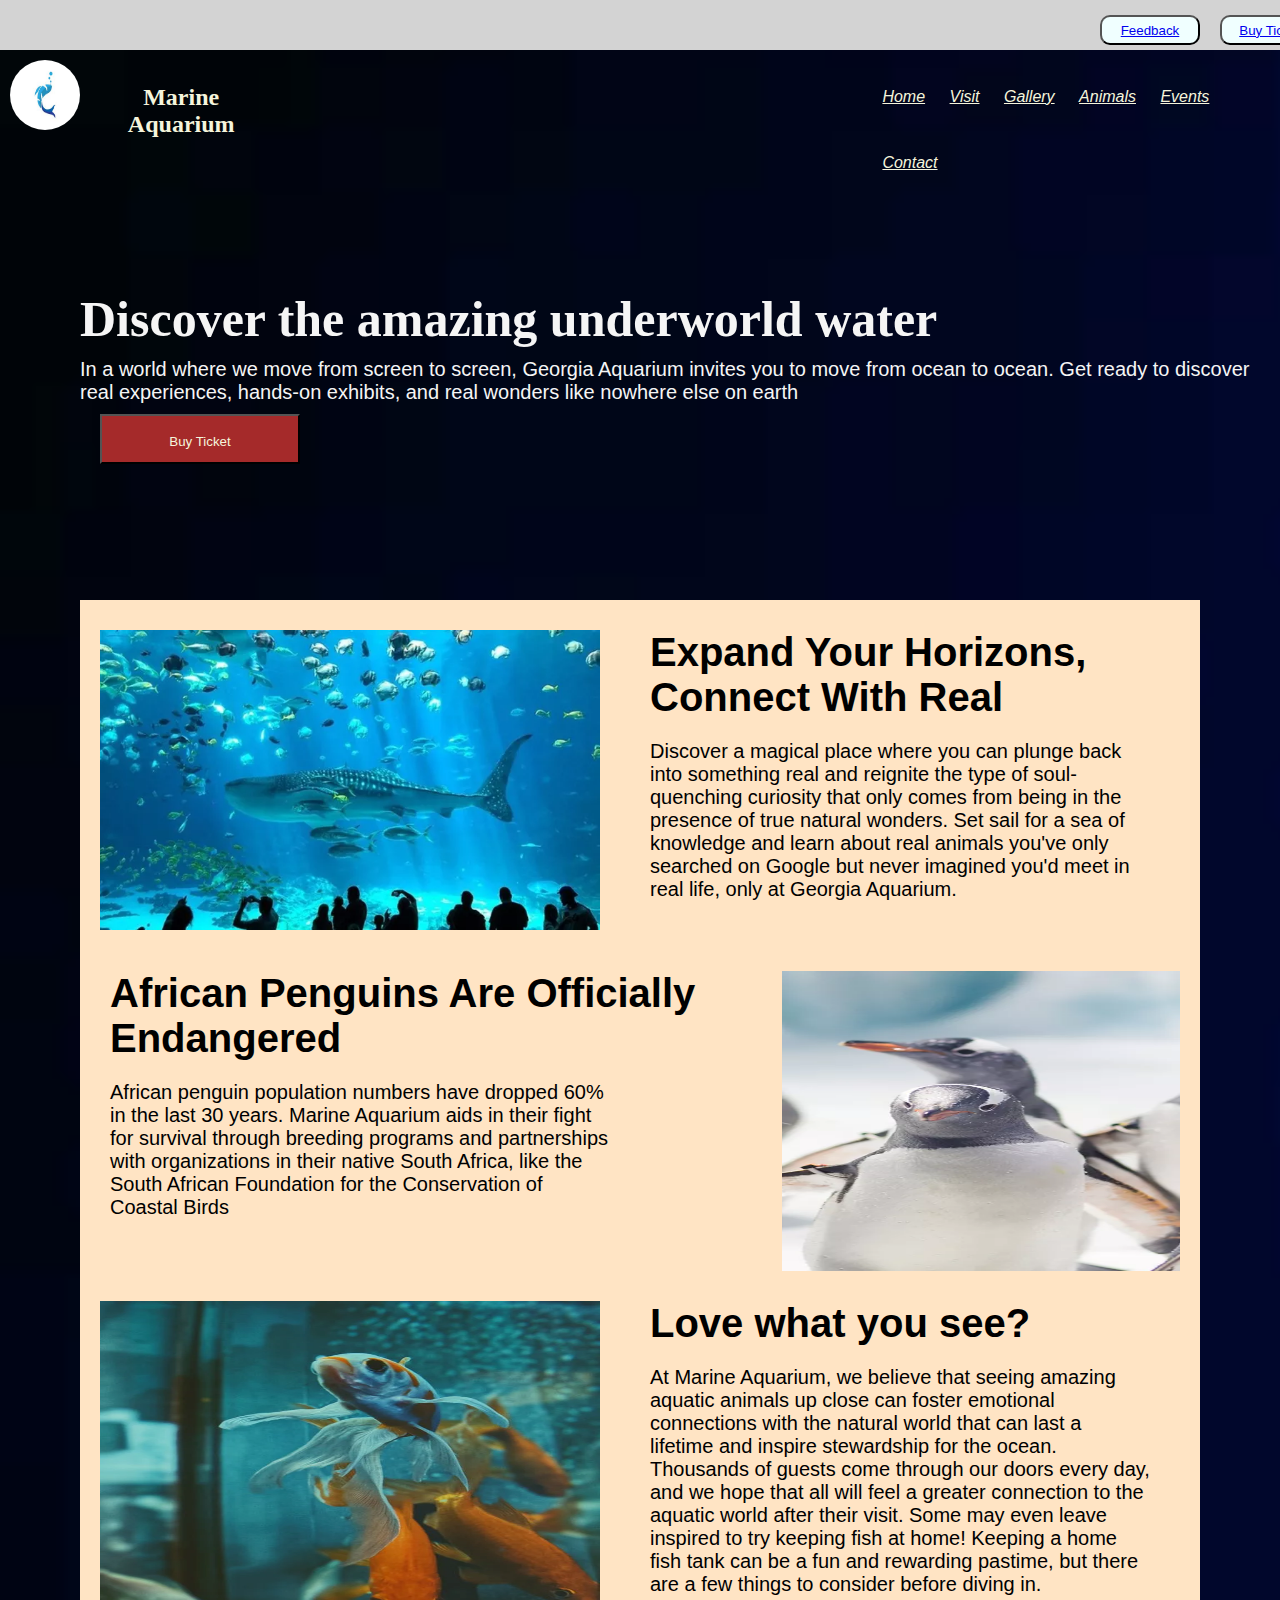
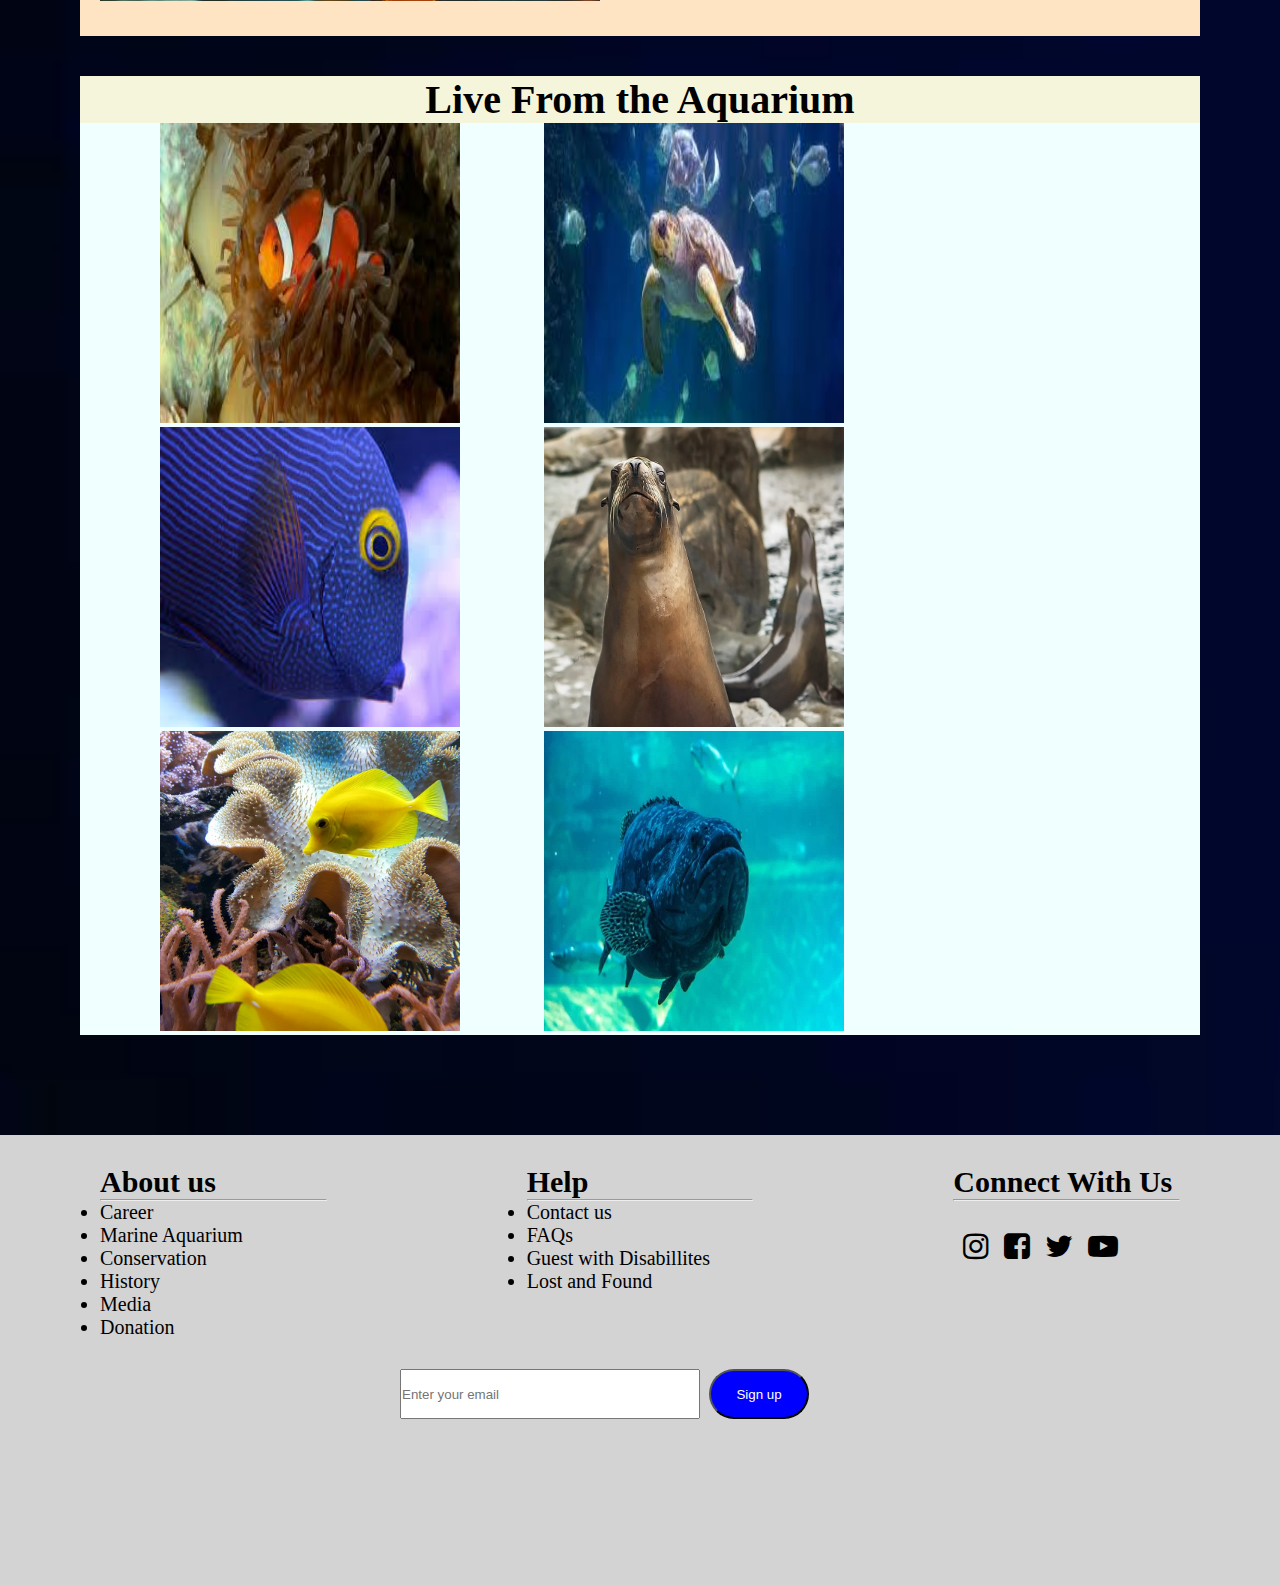
==== index.html @ 29666451 "milkshakes" ====
<!DOCTYPE html>
<html lang="en">
<head>
    <meta charset="UTF-8">
    <meta http-equiv="X-UA-Compatible" content="IE=edge">
    <meta name="viewport" content="width=device-width, initial-scale=1.0">
    <title>Document</title>
    <link rel="stylesheet" href="https://cdnjs.cloudflare.com/ajax/libs/font-awesome/4.7.0/css/font-awesome.min.css">
     <link rel="stylesheet" href="index.css">
     <style>
        #logo img{
            border-radius: 160px;
            margin-top: 10px;
            line-height: 2;
            
            
        }
       
     </style>
</head>
<body>
    <header>
    <div class="container">
        <div class="box">
          
        <div class="feed">
            <button class="div1">
                <a href="feedback.html"> Feedback</a>
                 
            </button>
        </div>
        <div class="tic">
            <button class="div9"> 
                <a href="ticket 1.html">  Buy Ticket</a> 
            </button>
             </div>
             </div>
    </div>
   
   <div id="banner">
    <div class="header">
        <div class="small-container">
            <div id="logo">
                
                    <img src="image/03062019-17.jpg" width="70px" height="70px">
                    <div class="head">
                    <h2>Marine Aquarium</h2>
                    </div>
            </div>
            <div class="navbar">
                <ul>
                    <li><a href="aqurium.html">Home</a></li>
                    <li><a href="visit.html">Visit</a></li>
                    <li><a href="gallery.html">Gallery</a></li>
                    <li><a href="animal.html">Animals</a></li>
                    <li><a href="event.html">Events</a></li>
                    <li><a href="contact.html">Contact</a></li>
                </ul>
            </div>
        </div>
        <div>
            <h1>Discover the amazing underworld water
            </h1>
            <p>In a world where we move from screen to screen, Georgia Aquarium invites you to move from ocean to ocean. Get ready to discover real experiences, hands-on exhibits, and real wonders like nowhere else on earth</p>
            <button class="btn2"> Buy Ticket </button>
        </div>
        </div>
    </header>
   </div>
  <div class="container1">
    <div class="div2">
        
    <img src="image/0b88418f-6349-40eb-ad71-d1f26b572438_rt_0.webp" alt="" width="500px" height="300px">
    <div>    
    <h1>Expand Your Horizons,
            Connect With Real</h1>
           <p>Discover a magical place where you can plunge back into something real and reignite the type of soul-quenching curiosity that only comes from being in the presence of true natural wonders. Set sail for a sea of knowledge and learn about real animals you've only searched on Google but never imagined you'd meet in real life, only at Georgia Aquarium.</p>
        
        </div>
    </div>
        <div class="div2">
            <div>
            <h1>African Penguins Are Officially Endangered</h1>
            <p>African penguin population numbers have dropped 60% in the last 30 years. Marine Aquarium aids in their fight for survival through breeding programs and partnerships with organizations in their native South Africa, like the South African Foundation for the Conservation of Coastal Birds</p>
           </div>
            <img src="image/gentoo-penguins (1).webp" alt="" width="500px" height="300px">
        </div>
            <div class="div2">
                <img src="image/pexels-photo-3133396.webp" alt="" width="500px" height="300px">
                <div>
                <h1>Love what you see?</h1>
                <p>At Marine Aquarium, we believe that seeing amazing aquatic animals up close can foster emotional connections with the natural world that can last a lifetime and inspire stewardship for the ocean. Thousands of guests come through our doors every day, and we hope that all will feel a greater connection to the aquatic world after their visit. Some may even leave inspired to try keeping fish at home! Keeping a home fish tank can be a fun and rewarding pastime, but there are a few things to consider before diving in.</p>
                </div>
            </div>
  </div>
  <div class="frt">
    <h1>Live From the Aquarium</h1>
    <div class="con">
    <div class="img1">
        <img src="image/images (4).jfif" width="300px" height="300px">
    </div>
    <div class="img1">
        <img src="image/images (3).jfif" width="300px" height="300px">
    </div>
    <div class="img1">
        <img src="image/images (2).jfif" width="300px" height="300px">
    </div>
    <div class="img1">
        <img src="image/email_images-harpo_and_other_sea_lion_800_q85.jpg" width="300px" height="300px">
    </div>
    <div class="img1">
        <img src="image/pexels-photo-4035914.jpeg" width="300px" height="300px">
    </div>
    <div class="img1">
        <img src="image/pexels-photo-11733670.webp" width="300px" height="300px">
    </div>
  </div>
  </div>
</div>
      </div>
     
   <footer>
    <div class="container5">
        <div class="box5">
        </div>
    <div class="box6">
        <div class="box7">
        <h2>About us</h2>
        <hr>
        <li>Career</li>
        <li>Marine Aquarium </li>
        <li>Conservation</li>
        <li>History</li>
        <li>Media</li>
        <li>Donation</li>
    </div>
    
    <div class="box8">
        <h2>Help</h2>
        <hr>
        <li>Contact us</li>
        <li>FAQs </li>
        <li>Guest with Disabillites</li>
        <li>Lost and Found</li>
    </div>
    <div class="box9">
        <h2>Connect With Us</h2>
        <hr>
        <i class="fa fa-instagram" aria-hidden="true"></i>
        <i class="fa fa-facebook-square" aria-hidden="true"></i>
        <i class="fa fa-twitter" aria-hidden="true"></i>
        <i class="fa fa-youtube-play" aria-hidden="true"></i>
    </div>
       </div>
       <div class="box10">
        <input type="Enter your email" class="email" placeholder="Enter your email"required>
        <button class="btn">Sign up</button>
       </div>
    </div>
   </footer>
</body>
</html>
---- index.css ----
.container{
    display: flex;
    background-color: lightgrey;
    width: 100%;
    height: 50px;
}
*{
    margin: 0;
    padding: 0;
    box-sizing: border-box;
}
body{
    background-image: url(image/pexels-photo-1086584.webp);
    background-repeat: no-repeat;
    background-size: cover;
}
.box{
    margin-left: 1100px;
    display: flex;
    margin-top: 20px;
    height: 30px;
}

.feed button{
    width: 100px;
    border-radius: 10px;
    height: 30px;
    background-color: azure;
    color: black;
}
.feed{ 
    margin-right: 20px;
    margin-top: -5px;
}
.tic button{
    width: 100px;
    border-radius:10px ;
    height: 30px;
    background-color: azure;
    color: black;
}
.tic{
    margin-top:-5px ;
}
#logo{
    display: inline-block;
    margin-bottom: 30px;
    margin-left: 10px;
    margin-top: -40;

    
}
#logo h2{
    margin-bottom: 60px;
    text-align: center;
    margin-left: 80px;
    padding-bottom: 20px;
    margin-top:-50px ;
}
.head h1{
    margin-bottom: 50px;
}
.small-container{
    display: flex;
    height: 90px;
    color: beige;

    
}
.small-container h1{
     margin-left: 40px; 
    /* width: 300px; */
    /* color: white; */
     margin-bottom: 90px; 
    /* font-family: cursive; */

}
.navbar ul{
    /* border:2px solid black; */
    list-style-type: none;
    /* display:inline-block; */
    /* margin-top: 7px;
    font-size: 22px; */
    font-family:'Trebuchet MS', 'Lucida Sans Unicode', 'Lucida Grande', 'Lucida Sans', Arial, sans-serif;
    /* padding-left: 10px; */
    font-style: italic;
    /* color:white; */
    /* margin-left: 20px; */
    /* padding: 10px; */
    
}
.navbar li{
    display: inline-block;
}
.navbar li a{
    display: block;
    padding: 10px;
    margin-top: 28px;
    color: beige;

}

.navbar ul{
    float: right;
    margin-left: 600px;
    color: white;
}
.h1{
    /* color: yellow */
    margin-left: 50px;
    
}
.div1{
    background-color: lightgrey ;
    color:white;
}
.div9{
    
    background-color: lightgray ;
    /* color:white; */
    /* padding: ; */
}

#banner{
    animation: anim;
    animation-iteration-count: infinite;
    animation-duration: 8s;
    animation-delay: 1s;
    width: 100%;
    height: 500px;
    animation-timing-function: ease-out;
    margin-bottom: 20px;
}
@keyframes anim{
    0%{
        background-image:url(image/pexels-photo-1522160.jpeg);
        background-repeat: no-repeat;
        background-size: cover;
    }
    60%{
        background-image: url(image/pexels-photo-145956.jpeg);
        background-repeat:no-repeat;
        background-size: cover;
    }
     100%{
        background-image: url(image/pexels-photo-668867.jpeg);
        background-repeat:no-repeat;
        background-size: cover;
     }
}
#banner h1{
    color:whitesmoke;
    text-align: left;
    margin-left: 80px;
    padding-top:150px;
    font-size: 50px;
    font-family: 'Lucida Sans', 'Lucida Sans Regular', 'Lucida Grande', 'Lucida Sans Unicode', Geneva, Verdana, sans-ser;
}
#banner p{
    color: whitesmoke;
    text-align: left;
    margin-left: 80px;
    padding-top: 10px;
    font-size: 20px;
    font-family: 'Segoe UI', Tahoma, Geneva, Verdana, sans-serif;
}
.btn2 {
    width: 200px;
    height: 50px;
    margin-left: 100px;
    padding-top: 5px;
    margin-top: 10px;
    background-color: brown;
    color: beige;
}
.container1{
     background-color: bisque;
    margin-left: 80px;
    margin-right: 80px;
    margin-top: 50px;
    color: black;
}
.div2{
    display: flex;
}
.div2 h1{
    margin-left: 30px;
    margin-top: 30px;
    font-size: 40px;
    font-family: 'Lucida Sans', 'Lucida Sans Regular', 'Lucida Grande', 'Lucida Sans Unicode', Geneva, Verdana, sans-serif;
}
.div2 p{
    margin-left: 30px;
    width: 500px;
    margin-bottom: 40px;
    margin-top: 20px;
    margin-right: 20px;
    font-size: 20px;
    font-family: 'Lucida Sans', 'Lucida Sans Regular', 'Lucida Grande', 'Lucida Sans Unicode', Geneva, Verdana, sans-serif;
}
.div2 img{
    margin-top: 30px;
    margin-right: 20px;
    margin-left: 20px;
}
.div2 img :hover{
    box-shadow: 10px 20px 20px 0px rgb(32, 32, 122);
    border: 2px solid black;
}
.frt h1{
    background-color: beige;
    text-align: center;
    font-size: 40px;
    margin-left: 80px;
    margin-right: 80px;
    margin-top: 40px;
}
.con{
    margin-left: 80px;
    margin-right: 80px;
    background-color: azure;
}
.img1{
    margin-left: 80px;
    display: inline-block;
}

.container2{
 margin-top: 50px;
 color: beige;
}
    


.container2 h2 {
    font-size: 50px;
    margin-top: 150px;
    text-align: center;
    margin-bottom: 20px;
    
    font-family: 'Trebuchet MS', 'Lucida Sans Unicode', 'Lucida Grande', 'Lucida Sans', Arial, sans-serif;
}
.container2 p {
    font-size: 20px;
    text-align: center;
    margin-left: 30px;
    margin-right: 30px;
    margin-bottom: 50px;
}
.div5{
    display: inline-block;
    margin-left: 200px; 
    color: beige;
    margin-bottom: 50px;
    padding: 2px;
}

footer{
    background-color:lightgray; 
    height: 450px;
    
}
.box5 h2{
text-align: center;
   font-size: 30px; 
   color: black;
   width: 300px;
   margin-left: 500px;
   margin-top: 10px;

}
.box6{
    margin-top: 100px;
    display: flex;
    color: black;
    margin-bottom: 10px;
    width: 100%;
    margin-left: 100px;
    
}
.box7{
    margin-right: 200px;
    font-size: 20px;
    width: 500px;
    margin-top: 30px;
    
    
}
.box8{
    margin-right: 200px;
    width: 500px;
    font-size: 20px;
    margin-top: 30px;
    
}
.box9{
    margin-right: 200px;
    width: 500px;
    font-size: 20px;
    margin-top: 30px;
}
.fa-instagram{
    font-size: 30px;
    margin-left: 10px;
    margin-top: 30px;
}
.fa-facebook-square{
    font-size: 30px;
    margin-left: 10px;
    margin-top: 30px;
}
.fa-twitter{
    font-size: 30px;
    margin-left: 10px;
    margin-top: 30px;
}
.fa-youtube-play{
    font-size: 30px;
    margin-left: 10px;
    margin-top: 30px;
}
.box10{
    margin-left: 400px;
    margin-top: 30px;
    margin-bottom: 50px;
}
.email{
    width: 300px;
    height: 50px;
}
.btn{
    width: 100px;
    height: 50px;
    margin-left: 5px;
    border-radius:50px ;
    color: white;
    background-color: blue;
}
@media screen and (max-width:700px) {
    .container{
        display: flex;
        background-color: rgb(42, 42, 117);
        width: 100%;
        height: 50px;
    }
    *{
        margin: 0;
        padding: 0;
        box-sizing: border-box;
    }
    body{
        background-image: url(image/pexels-photo-1086584.webp);
        background-repeat: no-repeat;
        background-size: cover;
    }
    .box{
        margin-left: 1100px;
        display: flex;
        margin-top: 20px;
        height: 30px;
    }
    .feed button{
        width: 100px;
        border-radius: 10px;
        height: 30px;
        background-color: azure;
        color: black;
    }
    .feed{ 
        margin-right: 20px;
        margin-top: -5px;
    }
    .tic button{
        width: 100px;
        border-radius:10px ;
        height: 30px;
        background-color: azure;
        color: black;
    }
    .tic{
        margin-top:-5px ;
    }
    #logo{
        display: inline-block;
        margin-bottom: 30px;
        margin-left: 10px;
        margin-top: -40;
    }
    #logo h2{
        margin-bottom: 60px;
        text-align: center;
        margin-left: 80px;
        padding-bottom: 20px;
        margin-top:-50px ;
    }
    .head h1{
        margin-bottom: 50px;
    }
    .small-container{
        display: flex;
        height: 90px;
        color: black;  
    }
    .small-container h1{
         margin-left: 40px; 
       
         margin-bottom: 90px; 
       
    
    }
    .navbar ul{
       
        list-style-type: none;
       
        font-family:'Trebuchet MS', 'Lucida Sans Unicode', 'Lucida Grande', 'Lucida Sans', Arial, sans-serif;
        
        font-style: italic;
        
        
    }
    .navbar li{
        display: inline-block;
    }
    .navbar li a{
        display: block;
        padding: 10px;
        margin-top: 28px;
        color: beige;
    
    }
    
    .navbar ul{
        float: right;
        margin-left: 600px;
        color: white;
    }
    .h1{
        
        margin-left: 50px;
        
    }
    .div1{
        background-color:lightgrey;
        color:white;
    }
    .div9{
        
        background-color: lightgray;
        
    }
    
    #banner{
        animation: anim;
        animation-iteration-count: infinite;
        animation-duration: 8s;
        animation-delay: 1s;
        width: 100%;
        height: 500px;
        animation-timing-function: ease-out;
        margin-bottom: 20px;
    }
    @keyframes anim{
        0%{
            background-image:url(image/URKnau.jpg);
            background-repeat: no-repeat;
            background-size: cover;
        }
        60%{
            background-image: url(image/photo-1574492543172-b37ab0de758c.jfif);
            background-repeat:no-repeat;
            background-size: cover;
        }
         100%{
            background-image: url(image/1200x-1.jpg);
            background-repeat:no-repeat;
            background-size: cover;
         }
    }
    #banner h1{
        color:white;
        /* color: black; */
        text-align: left;
        margin-left: 80px;
        padding-top:150px;
        font-size: 50px;
        font-family: 'Lucida Sans', 'Lucida Sans Regular', 'Lucida Grande', 'Lucida Sans Unicode', Geneva, Verdana, sans-ser;
    }
    #banner p{
        color: whitesmoke;
        text-align: left;
        margin-left: 80px;
        padding-top: 10px;
        font-size: 20px;
        font-family: 'Segoe UI', Tahoma, Geneva, Verdana, sans-serif;
    }
    .btn2 {
        width: 200px;
        height: 50px;
        margin-left: 100px;
        padding-top: 5px;
        margin-top: 10px;
        background-color: brown;
        color: beige;
    }
    .container1{
         background-color: bisque;
        margin-left: 80px;
        margin-right: 80px;
        margin-top: 50px;
        color: black;
    }
    .div2{
        display: flex;
    }
    .div2 h1{
        margin-left: 30px;
        margin-top: 30px;
        font-size: 40px;
        font-family: 'Lucida Sans', 'Lucida Sans Regular', 'Lucida Grande', 'Lucida Sans Unicode', Geneva, Verdana, sans-serif;
    }
    .div2 p{
        margin-left: 30px;
        width: 500px;
        margin-bottom: 40px;
        margin-top: 20px;
        margin-right: 20px;
        font-size: 20px;
        font-family: 'Lucida Sans', 'Lucida Sans Regular', 'Lucida Grande', 'Lucida Sans Unicode', Geneva, Verdana, sans-serif;
    }
    .div2 img{
        margin-top: 30px;
        margin-right: 20px;
        margin-left: 20px;
    }
    .div2 img :hover{
        box-shadow: 10px 20px 20px 0px rgb(32, 32, 122);
        border: 2px solid black;
    }
    .frt h1{
        background-color: beige;
        text-align: center;
        font-size: 40px;
        margin-left: 80px;
        margin-right: 80px;
        margin-top: 40px;
    }
    .con{
        margin-left: 80px;
        margin-right: 80px;
        background-color: azure;
    }
    .img1{
        margin-left: 80px;
        display: inline-block;
    }
    
    .container2{
     margin-top: 50px;
     color: beige;
    }
        
    
    
    .container2 h2 {
        font-size: 50px;
        margin-top: 150px;
        text-align: center;
        margin-bottom: 20px;
        
        font-family: 'Trebuchet MS', 'Lucida Sans Unicode', 'Lucida Grande', 'Lucida Sans', Arial, sans-serif;
    }
    .container2 p {
        font-size: 20px;
        text-align: center;
        margin-left: 30px;
        margin-right: 30px;
        margin-bottom: 50px;
    }
    .div5{
        display: inline-block;
        margin-left: 200px; 
        color: beige;
        margin-bottom: 50px;
        padding: 2px;
    }
    
    footer{
        background-color:lightgray; 
        height: 450px;
        
    }
    .box5 h2{
    text-align: center;
       font-size: 30px; 
       color: black;
       width: 300px;
       margin-left: 500px;
       margin-top: 10px;
    
    }
    .box6{
        margin-top: 100px;
        display: flex;
        color: black;
        margin-bottom: 10px;
        width: 100%;
        margin-left: 100px;
        
    }
    .box7{
        margin-right: 200px;
        font-size: 20px;
        width: 500px;
        margin-top: 30px;
        
        
    }
    .box8{
        margin-right: 200px;
        width: 500px;
        font-size: 20px;
        margin-top: 30px;
        
    }
    .box9{
        margin-right: 200px;
        width: 500px;
        font-size: 20px;
        margin-top: 30px;
    }
    .fa-instagram{
        font-size: 30px;
        margin-left: 10px;
        margin-top: 30px;
    }
    .fa-facebook-square{
        font-size: 30px;
        margin-left: 10px;
        margin-top: 30px;
    }
    .fa-twitter{
        font-size: 30px;
        margin-left: 10px;
        margin-top: 30px;
    }
    .fa-youtube-play{
        font-size: 30px;
        margin-left: 10px;
        margin-top: 30px;
    }
    .box10{
        margin-left: 400px;
        margin-top: 30px;
        margin-bottom: 50px;
    }
    .email{
        width: 300px;
        height: 50px;
    }
    .btn{
        width: 100px;
        height: 50px;
        margin-left: 5px;
        border-radius:50px ;
        color: white;
        background-color: blue;
    }
    }
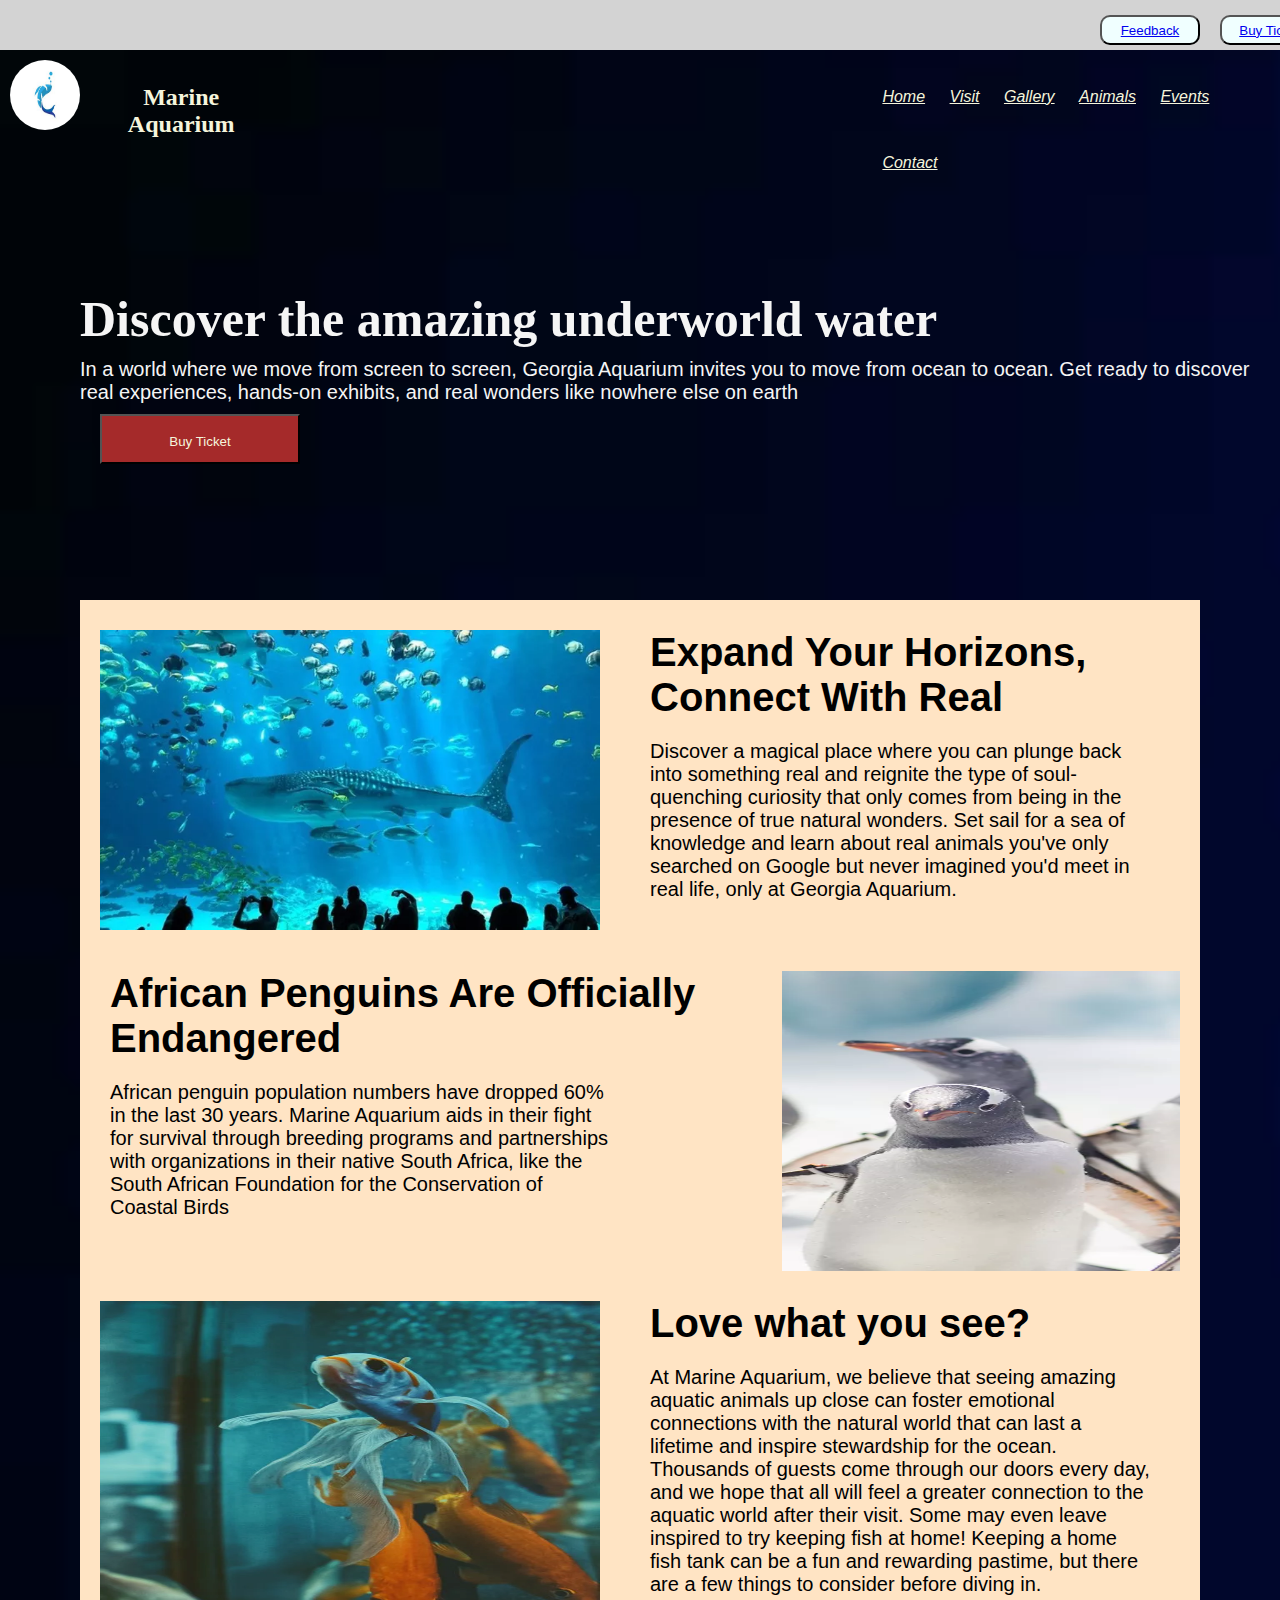
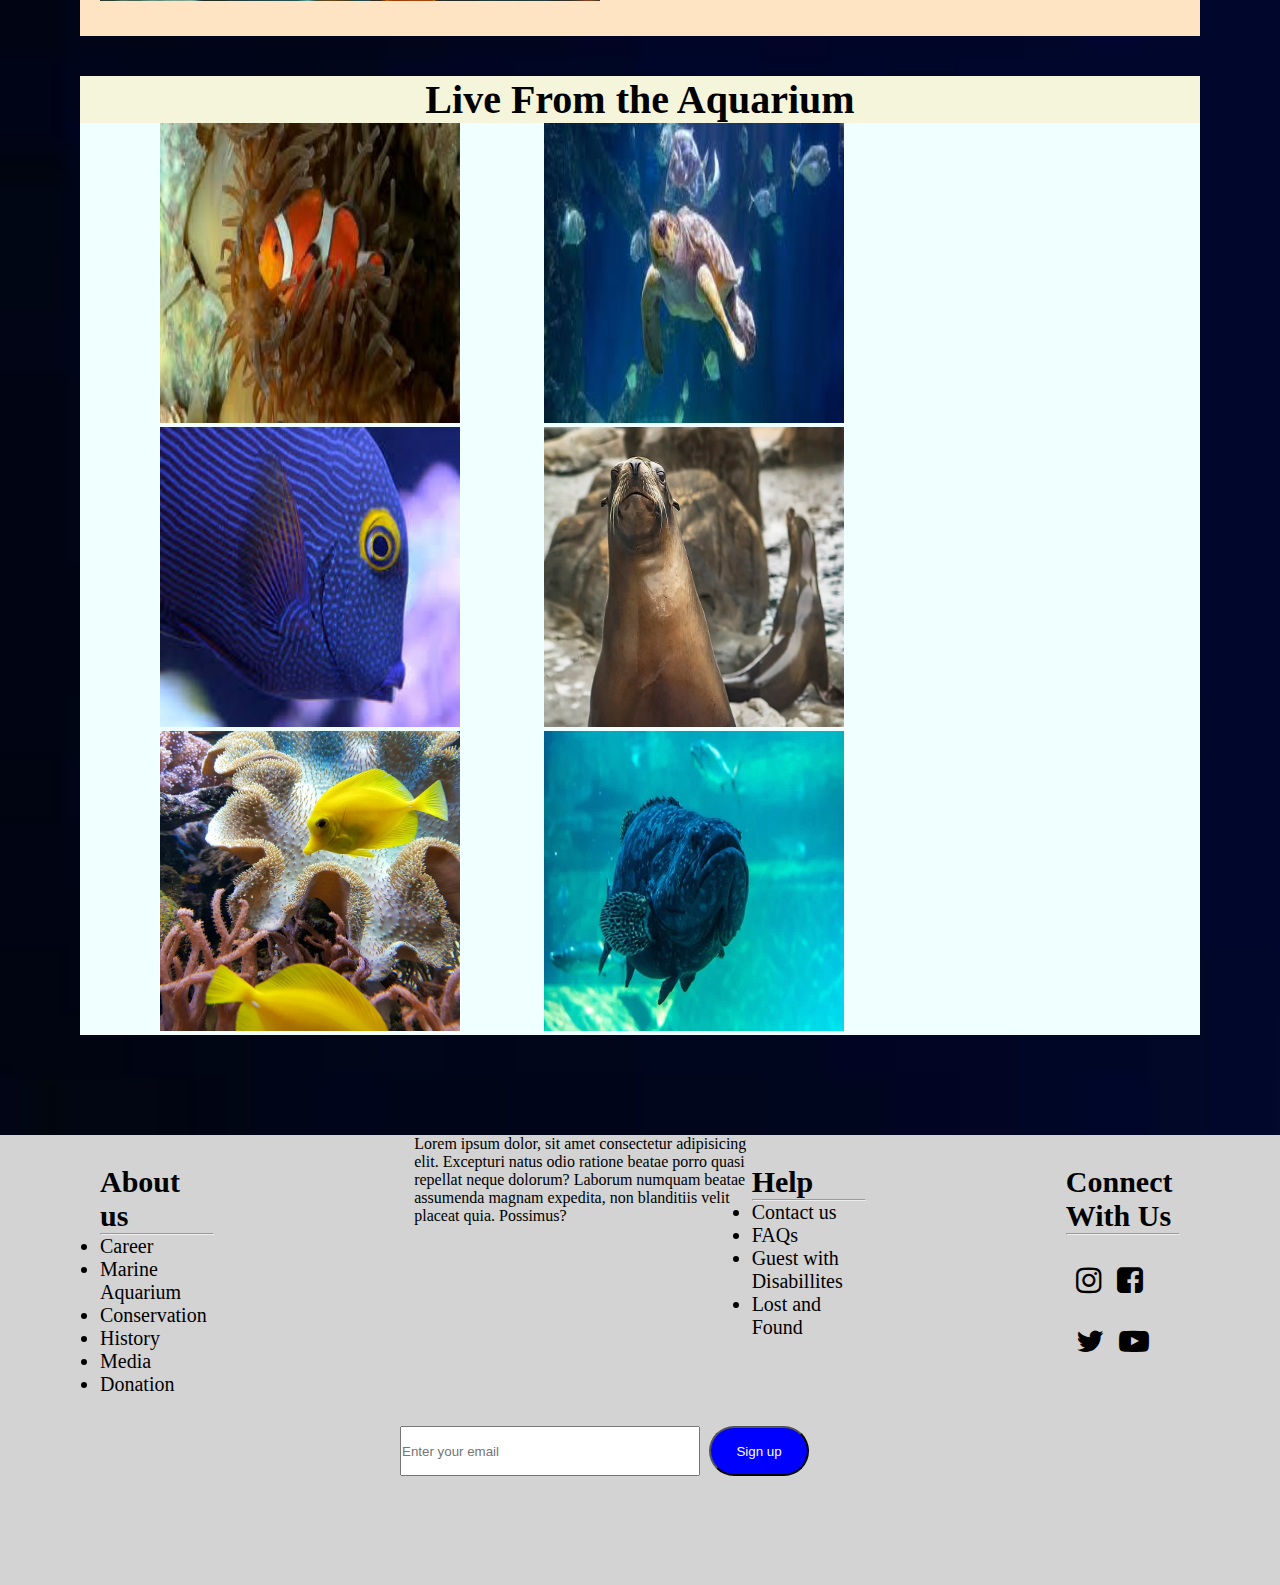
==== commit 4c97db9b: "update" ====
--- a/index.html
+++ b/index.html
@@ -134,7 +134,7 @@
         <li>Media</li>
         <li>Donation</li>
     </div>
-    
+    <p>Lorem ipsum dolor, sit amet consectetur adipisicing elit. Excepturi natus odio ratione beatae porro quasi repellat neque dolorum? Laborum numquam beatae assumenda magnam expedita, non blanditiis velit placeat quia. Possimus?</p>
     <div class="box8">
         <h2>Help</h2>
         <hr>
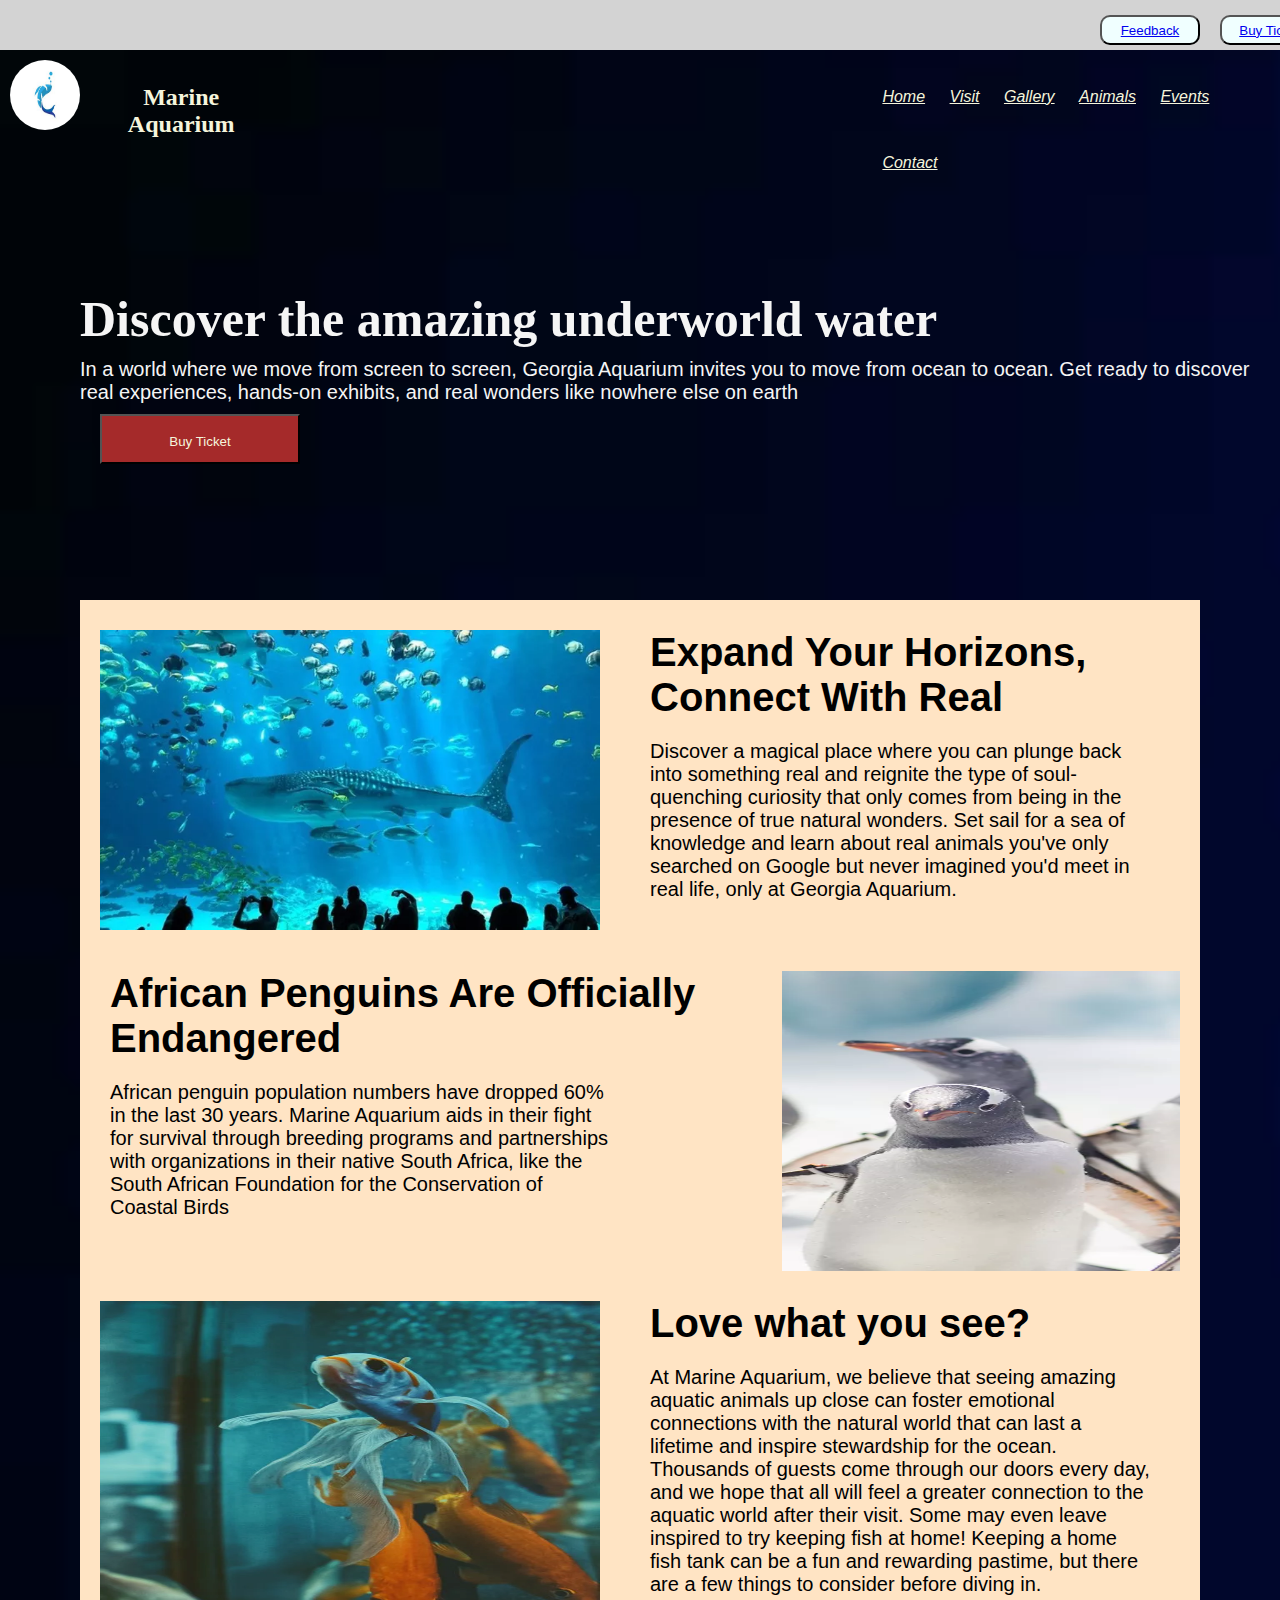
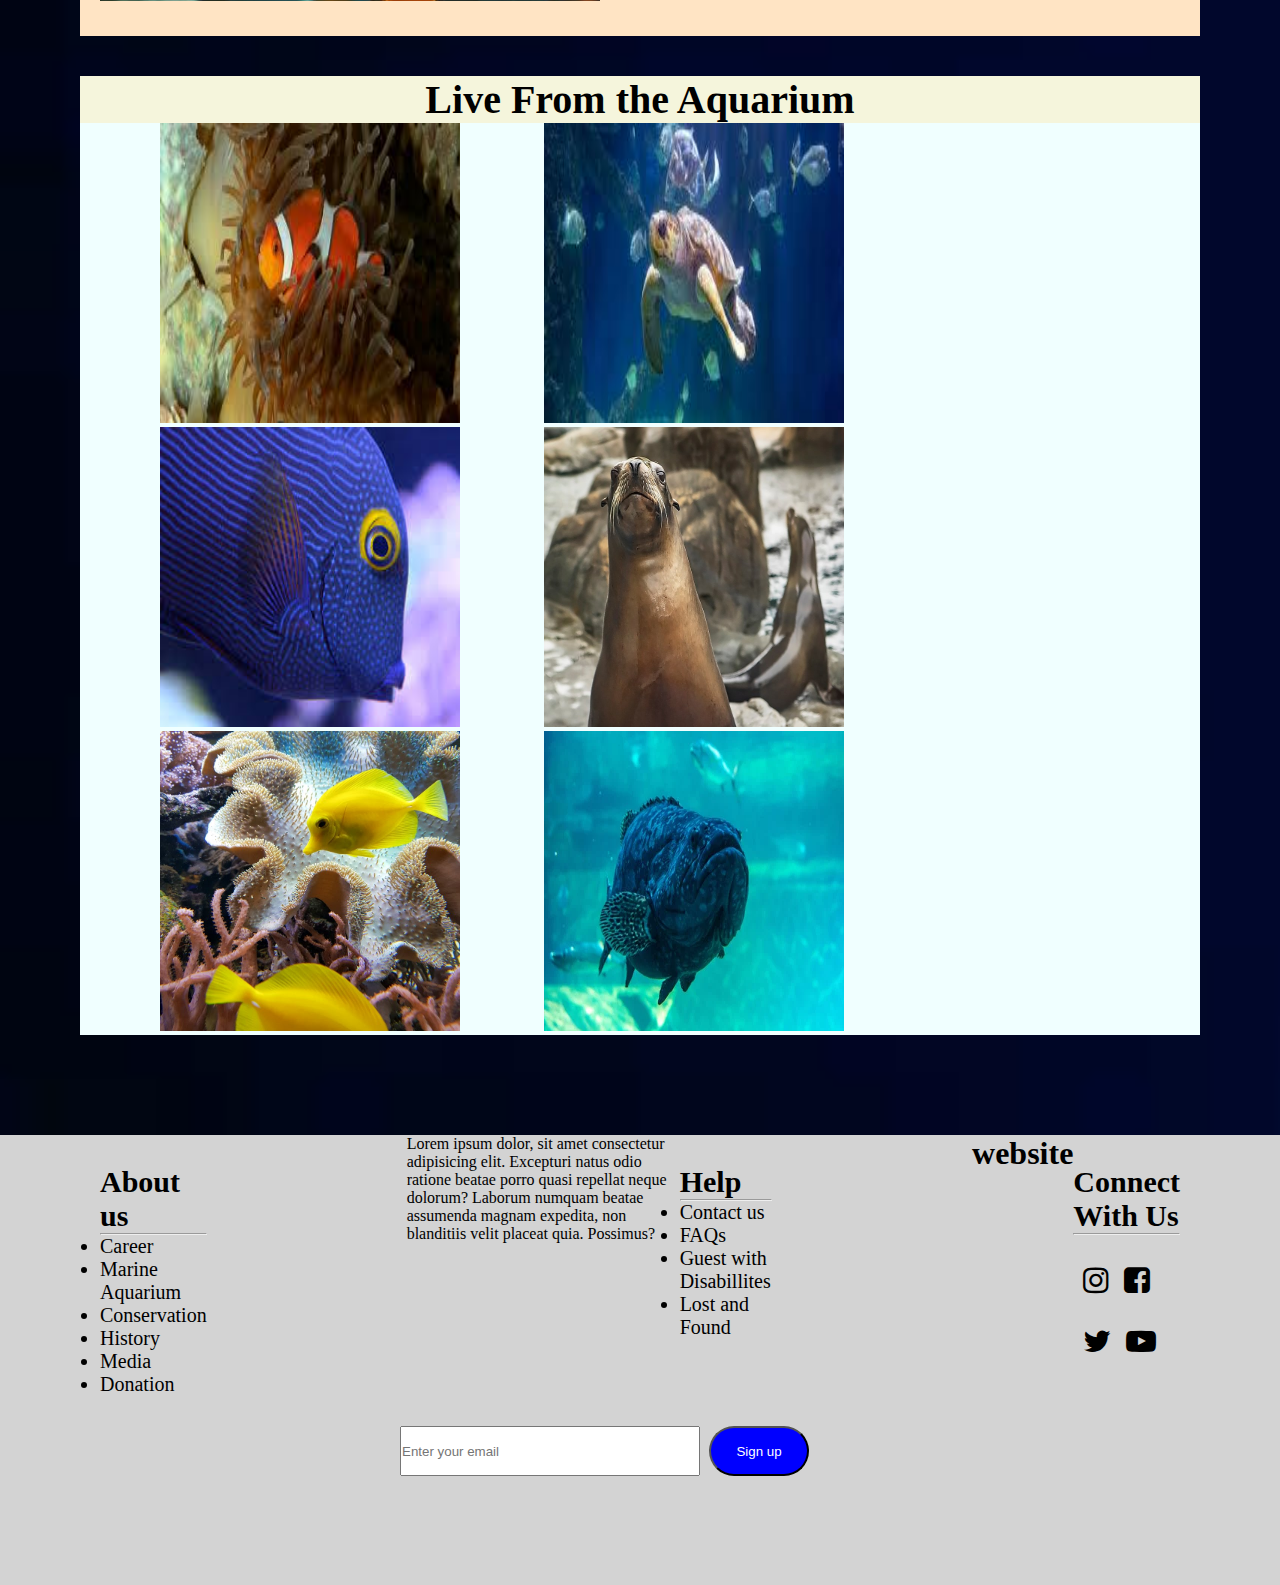
==== commit 4c8e1a86: "Update index.html" ====
--- a/index.html
+++ b/index.html
@@ -143,6 +143,7 @@
         <li>Guest with Disabillites</li>
         <li>Lost and Found</li>
     </div>
+    <h1>website</h1>
     <div class="box9">
         <h2>Connect With Us</h2>
         <hr>
